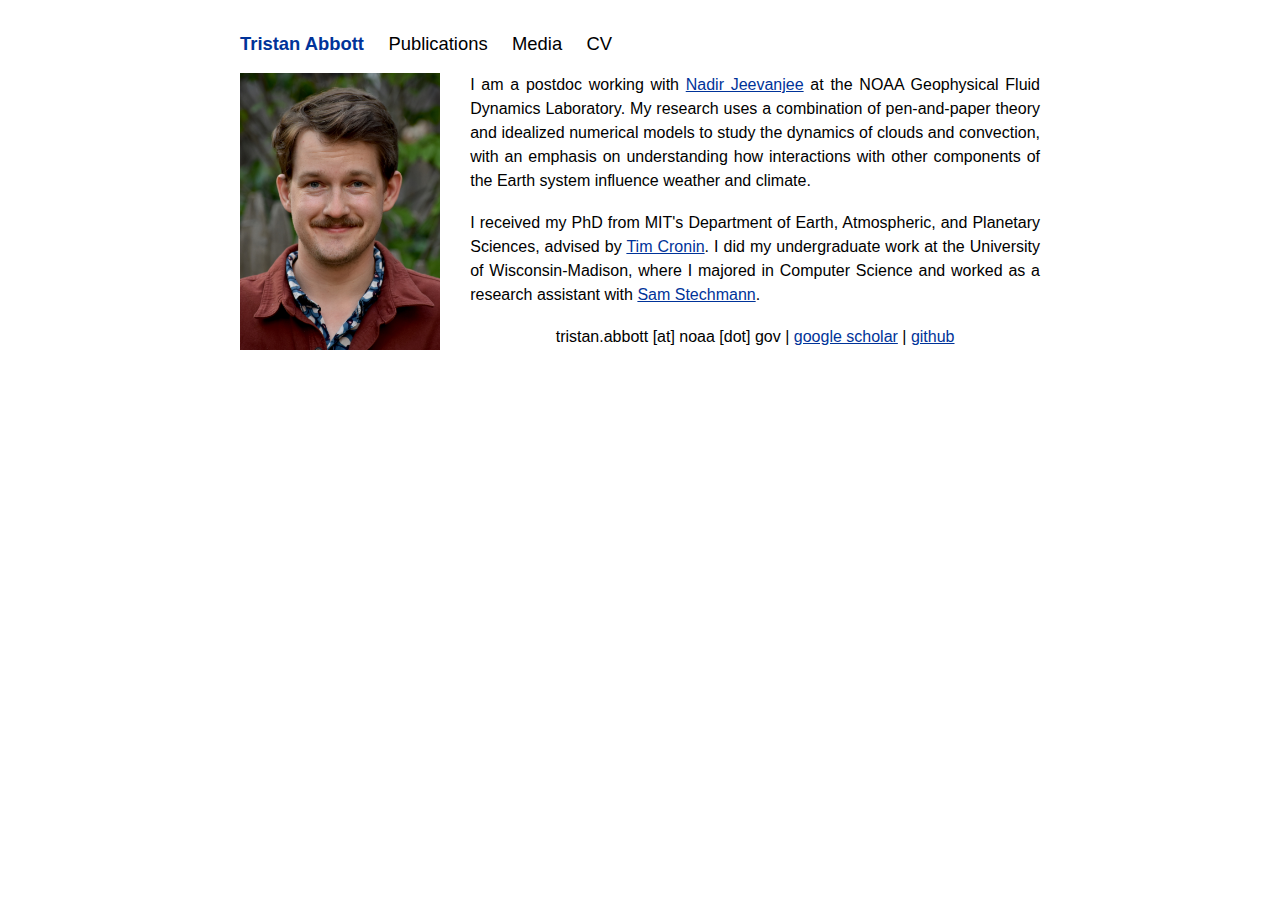
==== index.html @ 81cdb230 "rebuilding site Tue Sep  6 14:49:48 EDT 2022" ====
<!DOCTYPE html>
<html lang="en-us">
  <head>
	<meta name="generator" content="Hugo 0.102.3" />
    <meta charset="utf-8">
    <meta name="viewport" content="width=device-width, initial-scale=1">
    <title>Home | Tristan Abbott</title>
    <link rel="stylesheet" href="/css/style.css" />
    <link rel="stylesheet" href="/css/fonts.css" />
    
  </head>

  <body>
    <nav>
    <ul class="menu">
      
      <li><a href="/">Tristan Abbott</a></li>
      
      <li><a href="/publications/">Publications</a></li>
      
      <li><a href="/media/">Media</a></li>
      
      <li><a href="/doc/thabbott.pdf">CV</a></li>
      
    </ul>
    </nav>




<div style="display: flex">
<div style="float: left; margin-right: 30px; width: 26%">
<img src="/img/thabbott.jpg">
</div>
<div style="margin: auto; margin-top: 0; width: 74%">
<p style="margin-top: 0; text-align: justify">I am a postdoc working with <a href="http://nadirjeevanjee.com/">Nadir Jeevanjee</a> at the NOAA Geophysical Fluid Dynamics Laboratory. My research uses a combination of pen-and-paper theory and idealized numerical models to study the dynamics of clouds and convection, with an emphasis on understanding how interactions with other components of the Earth system influence weather and climate.</p>
<p style="text-align: justify">I received my PhD from MIT's Department of Earth, Atmospheric, and Planetary Sciences, advised by <a href="http://web.mit.edu/~twcronin/www/">Tim Cronin</a>. I did my undergraduate work at the University of Wisconsin-Madison, where I majored in Computer Science and worked as a research assistant with <a href="https://www.math.wisc.edu/~stechmann/">Sam Stechmann</a>.</p>
<p style="text-align: center">tristan.abbott [at] noaa [dot] gov | <a href="https://scholar.google.com/citations?user=gmW4GMQAAAAJ">google scholar</a> | <a href="https://github.com/thabbott">github</a></p>
</div>
</div>


<ul>
  
  
  
</ul>

  <footer>
  
  
  </footer>
  </body>
</html>
---- css/style.css ----
body {
  max-width: 800px;
  margin: auto;
  padding: 1em;
  line-height: 1.5em;
}

/* Defaults -- solves some issues with Chrome */
h1 {
  font-size: 2em;
  font-weight: bolder;
  margin: .67em 0;
}
p {
  margin: 1.12em 0;
}

/* shortcodes */
.captioned-video {
  margin: 1.12em 0;
}

/* header and footer areas */
.menu { padding: 0; }
.menu li { display: inline-block; font-size: 1.15em }
.menu { text-align: left }
.menu li:first-child a { 
  padding-left: 0;
  font-weight: bold;
  color: #003399
}
.menu a {
  text-decoration: none;
  padding: 10px;
  color: #000
}
a {
  color: #003399;
}
.article-meta {
  text-decoration: none;
  background: none;
  padding: 10px;
  border-radius: 5px;
}
.article-meta, footer { text-align: center; }
.title { font-size: 1.1em; }
footer a { text-decoration: none; }
hr {
  border-style: solid;
  color: #000;
}

/* code */
pre {
  border: 1px solid #ddd;
  box-shadow: 5px 5px 5px #eee;
  padding: 1em;
  overflow-x: auto;
}
code { background: #f9f9f9; }
pre code { background: none; }

/* misc elements */
img, iframe, video { max-width: 100%; }
blockquote {
  background: #f9f9f9;
  border-left: 5px solid #ccc;
  padding: 3px 1em 3px;
}

table {
  margin: auto;
  border-top: 1px solid #666;
  border-bottom: 1px solid #666;
}
table thead th { border-bottom: 1px solid #ddd; }
th, td { padding: 5px; }
thead, tfoot, tr:nth-child(even) { background: #eee; }

/* Rows and columns */
div.col {
    width: 30%;
    float: left;
    min-height: 1px;
}
div.row:after {
  content: "";
  display: table;
  clear: both;
}
---- css/fonts.css ----
body {
  font-family: Arial, sans-serif;
}
.captioned-video {
  font-size: 85%;
}
code {
  font-family: "Lucida Console", Monaco, monospace;
  font-size: 85%;
}
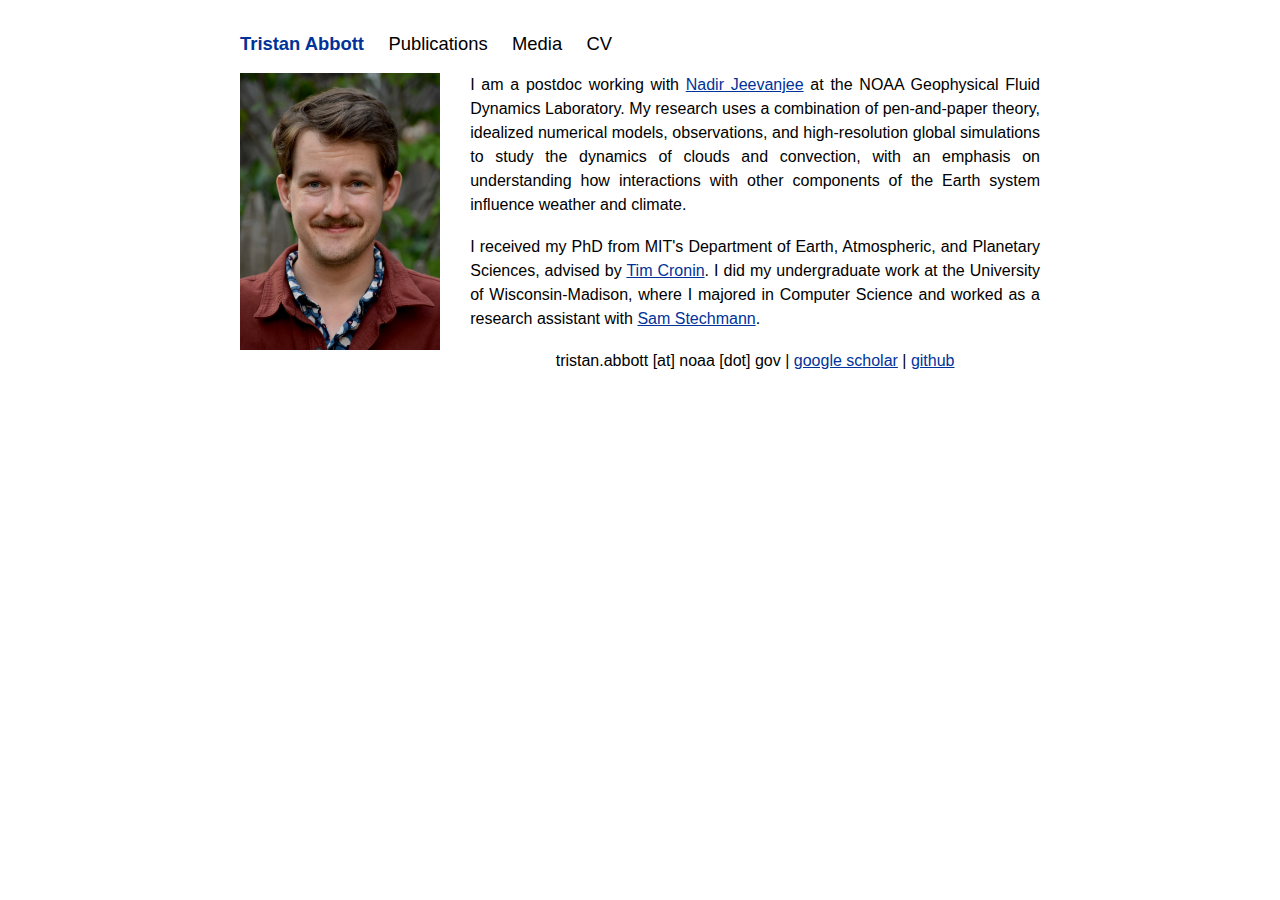
==== commit f7909f28: "rebuilding site Mon Mar 13 11:07:34 EDT 2023" ====
--- a/index.html
+++ b/index.html
@@ -26,25 +26,19 @@
     </nav>
 
 
-
-
+<main>
 <div style="display: flex">
 <div style="float: left; margin-right: 30px; width: 26%">
 <img src="/img/thabbott.jpg">
 </div>
 <div style="margin: auto; margin-top: 0; width: 74%">
-<p style="margin-top: 0; text-align: justify">I am a postdoc working with <a href="http://nadirjeevanjee.com/">Nadir Jeevanjee</a> at the NOAA Geophysical Fluid Dynamics Laboratory. My research uses a combination of pen-and-paper theory and idealized numerical models to study the dynamics of clouds and convection, with an emphasis on understanding how interactions with other components of the Earth system influence weather and climate.</p>
+<p style="margin-top: 0; text-align: justify">I am a postdoc working with <a href="http://nadirjeevanjee.com/">Nadir Jeevanjee</a> at the NOAA Geophysical Fluid Dynamics Laboratory. My research uses a combination of pen-and-paper theory, idealized numerical models, observations, and high-resolution global simulations to study the dynamics of clouds and convection, with an emphasis on understanding how interactions with other components of the Earth system influence weather and climate.</p>
 <p style="text-align: justify">I received my PhD from MIT's Department of Earth, Atmospheric, and Planetary Sciences, advised by <a href="http://web.mit.edu/~twcronin/www/">Tim Cronin</a>. I did my undergraduate work at the University of Wisconsin-Madison, where I majored in Computer Science and worked as a research assistant with <a href="https://www.math.wisc.edu/~stechmann/">Sam Stechmann</a>.</p>
 <p style="text-align: center">tristan.abbott [at] noaa [dot] gov | <a href="https://scholar.google.com/citations?user=gmW4GMQAAAAJ">google scholar</a> | <a href="https://github.com/thabbott">github</a></p>
 </div>
 </div>
 
-
-<ul>
-  
-  
-  
-</ul>
+</main>
 
   <footer>
   
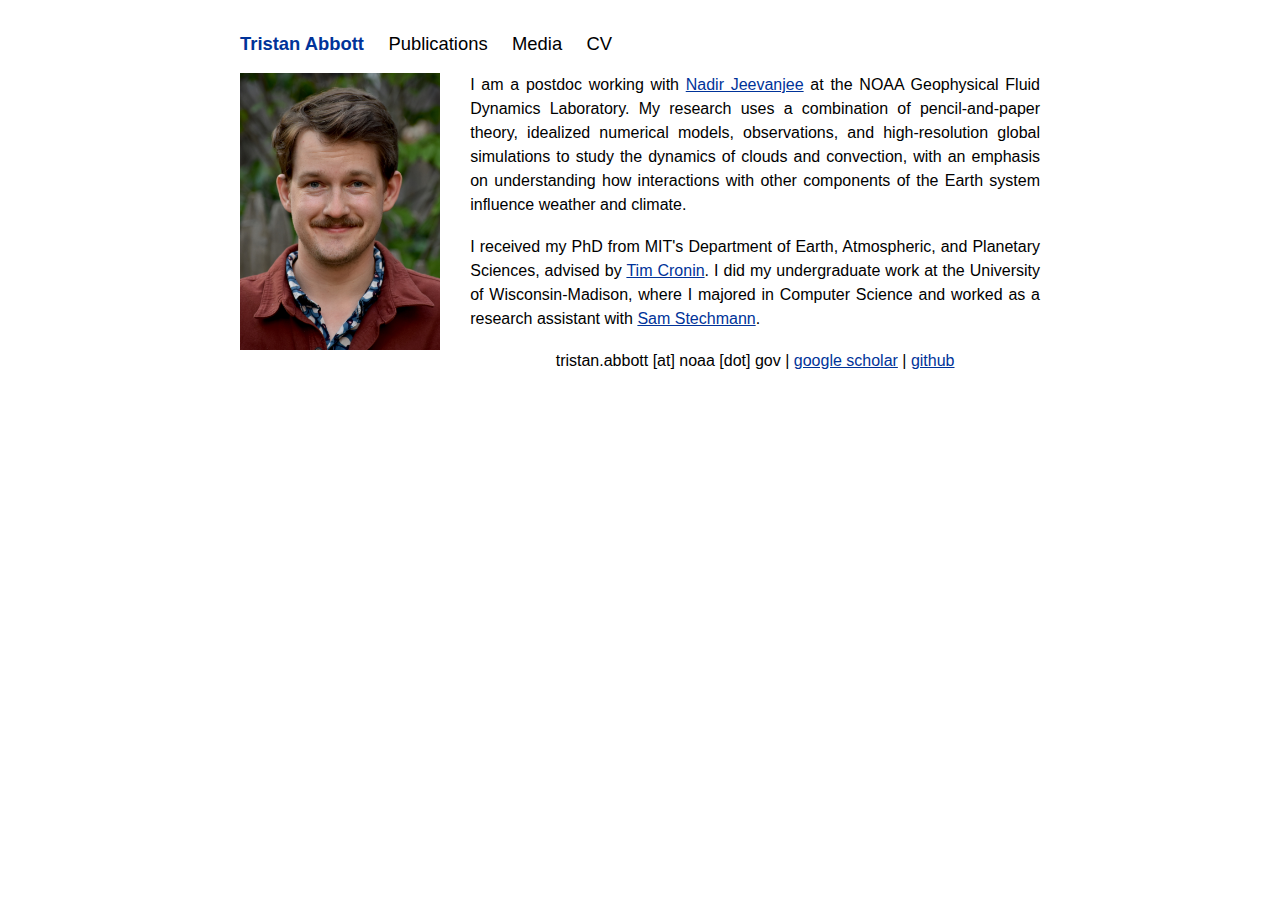
==== commit 9c597551: "rebuilding site Mon Mar 13 11:09:52 EDT 2023" ====
--- a/index.html
+++ b/index.html
@@ -32,7 +32,7 @@
 <img src="/img/thabbott.jpg">
 </div>
 <div style="margin: auto; margin-top: 0; width: 74%">
-<p style="margin-top: 0; text-align: justify">I am a postdoc working with <a href="http://nadirjeevanjee.com/">Nadir Jeevanjee</a> at the NOAA Geophysical Fluid Dynamics Laboratory. My research uses a combination of pen-and-paper theory, idealized numerical models, observations, and high-resolution global simulations to study the dynamics of clouds and convection, with an emphasis on understanding how interactions with other components of the Earth system influence weather and climate.</p>
+<p style="margin-top: 0; text-align: justify">I am a postdoc working with <a href="http://nadirjeevanjee.com/">Nadir Jeevanjee</a> at the NOAA Geophysical Fluid Dynamics Laboratory. My research uses a combination of pencil-and-paper theory, idealized numerical models, observations, and high-resolution global simulations to study the dynamics of clouds and convection, with an emphasis on understanding how interactions with other components of the Earth system influence weather and climate.</p>
 <p style="text-align: justify">I received my PhD from MIT's Department of Earth, Atmospheric, and Planetary Sciences, advised by <a href="http://web.mit.edu/~twcronin/www/">Tim Cronin</a>. I did my undergraduate work at the University of Wisconsin-Madison, where I majored in Computer Science and worked as a research assistant with <a href="https://www.math.wisc.edu/~stechmann/">Sam Stechmann</a>.</p>
 <p style="text-align: center">tristan.abbott [at] noaa [dot] gov | <a href="https://scholar.google.com/citations?user=gmW4GMQAAAAJ">google scholar</a> | <a href="https://github.com/thabbott">github</a></p>
 </div>
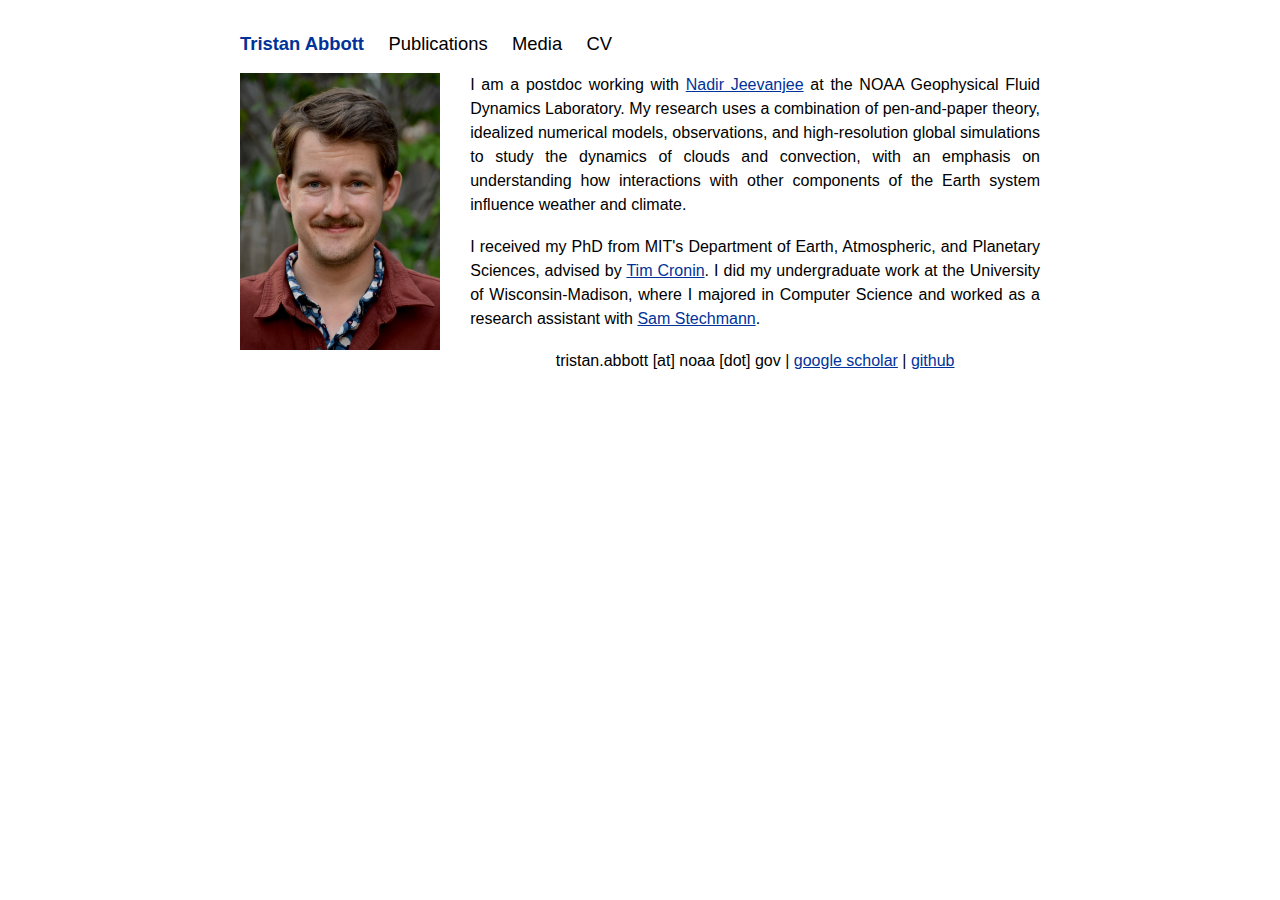
==== commit 0ef7d506: "rebuilding site Mon Mar 13 11:10:11 EDT 2023" ====
--- a/index.html
+++ b/index.html
@@ -32,7 +32,7 @@
 <img src="/img/thabbott.jpg">
 </div>
 <div style="margin: auto; margin-top: 0; width: 74%">
-<p style="margin-top: 0; text-align: justify">I am a postdoc working with <a href="http://nadirjeevanjee.com/">Nadir Jeevanjee</a> at the NOAA Geophysical Fluid Dynamics Laboratory. My research uses a combination of pencil-and-paper theory, idealized numerical models, observations, and high-resolution global simulations to study the dynamics of clouds and convection, with an emphasis on understanding how interactions with other components of the Earth system influence weather and climate.</p>
+<p style="margin-top: 0; text-align: justify">I am a postdoc working with <a href="http://nadirjeevanjee.com/">Nadir Jeevanjee</a> at the NOAA Geophysical Fluid Dynamics Laboratory. My research uses a combination of pen-and-paper theory, idealized numerical models, observations, and high-resolution global simulations to study the dynamics of clouds and convection, with an emphasis on understanding how interactions with other components of the Earth system influence weather and climate.</p>
 <p style="text-align: justify">I received my PhD from MIT's Department of Earth, Atmospheric, and Planetary Sciences, advised by <a href="http://web.mit.edu/~twcronin/www/">Tim Cronin</a>. I did my undergraduate work at the University of Wisconsin-Madison, where I majored in Computer Science and worked as a research assistant with <a href="https://www.math.wisc.edu/~stechmann/">Sam Stechmann</a>.</p>
 <p style="text-align: center">tristan.abbott [at] noaa [dot] gov | <a href="https://scholar.google.com/citations?user=gmW4GMQAAAAJ">google scholar</a> | <a href="https://github.com/thabbott">github</a></p>
 </div>
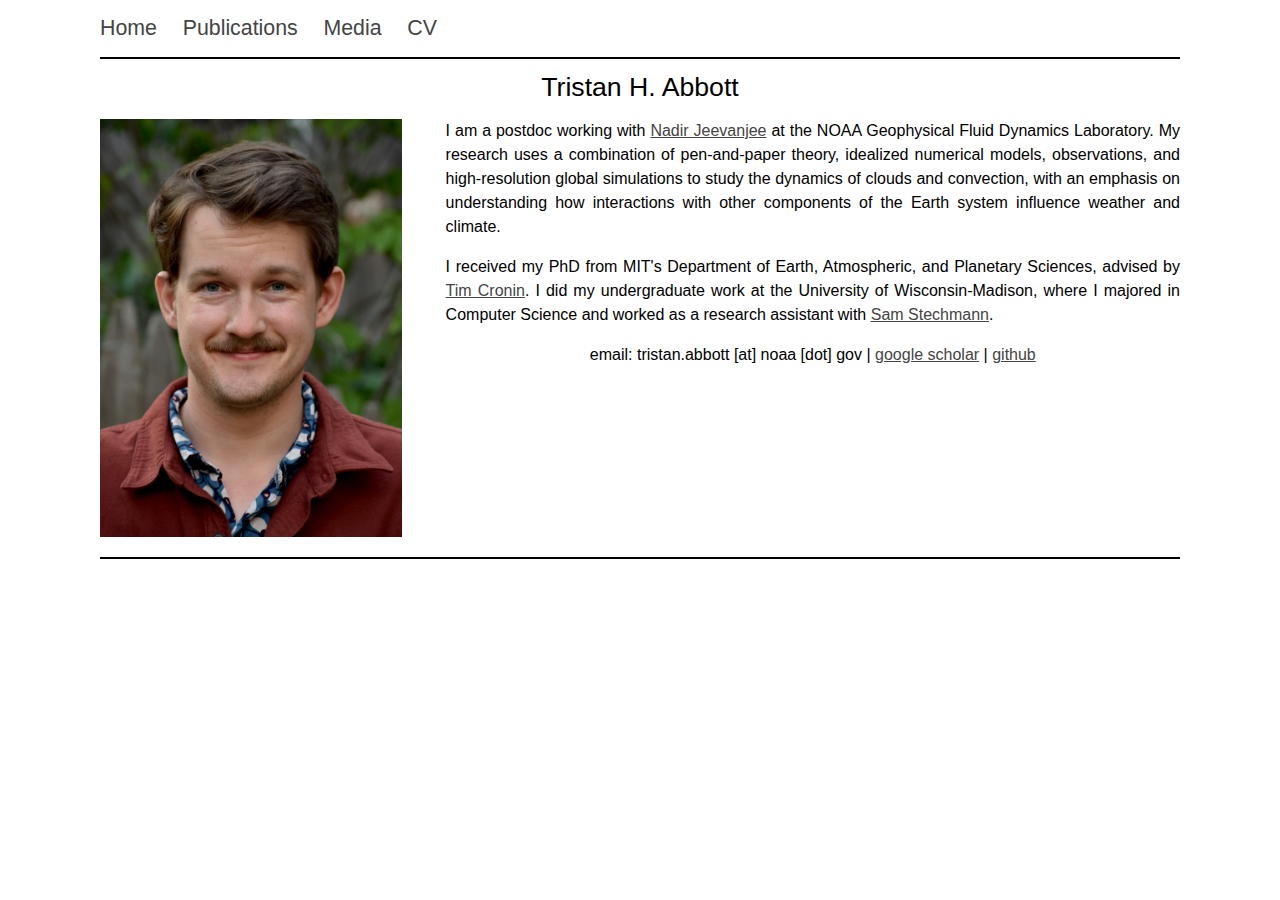
==== commit 1fb1046b: "Inital commit" ====
--- a/index.html
+++ b/index.html
@@ -1,49 +1,53 @@
 <!DOCTYPE html>
-<html lang="en-us">
-  <head>
-	<meta name="generator" content="Hugo 0.102.3" />
-    <meta charset="utf-8">
-    <meta name="viewport" content="width=device-width, initial-scale=1">
-    <title>Home | Tristan Abbott</title>
-    <link rel="stylesheet" href="/css/style.css" />
-    <link rel="stylesheet" href="/css/fonts.css" />
-    
-  </head>
 
-  <body>
-    <nav>
-    <ul class="menu">
-      
-      <li><a href="/">Tristan Abbott</a></li>
-      
-      <li><a href="/publications/">Publications</a></li>
-      
-      <li><a href="/media/">Media</a></li>
-      
-      <li><a href="/doc/thabbott.pdf">CV</a></li>
-      
-    </ul>
-    </nav>
+<html>
+<base target="_blank">
 
+<head>
+  <title>Tristan H. Abbott</title>
+  <link rel="stylesheet" href="style.css">
+</head>
 
-<main>
-<div style="display: flex">
-<div style="float: left; margin-right: 30px; width: 26%">
-<img src="/img/thabbott.jpg">
-</div>
-<div style="margin: auto; margin-top: 0; width: 74%">
-<p style="margin-top: 0; text-align: justify">I am a postdoc working with <a href="http://nadirjeevanjee.com/">Nadir Jeevanjee</a> at the NOAA Geophysical Fluid Dynamics Laboratory. My research uses a combination of pen-and-paper theory, idealized numerical models, observations, and high-resolution global simulations to study the dynamics of clouds and convection, with an emphasis on understanding how interactions with other components of the Earth system influence weather and climate.</p>
-<p style="text-align: justify">I received my PhD from MIT's Department of Earth, Atmospheric, and Planetary Sciences, advised by <a href="http://web.mit.edu/~twcronin/www/">Tim Cronin</a>. I did my undergraduate work at the University of Wisconsin-Madison, where I majored in Computer Science and worked as a research assistant with <a href="https://www.math.wisc.edu/~stechmann/">Sam Stechmann</a>.</p>
-<p style="text-align: center">tristan.abbott [at] noaa [dot] gov | <a href="https://scholar.google.com/citations?user=gmW4GMQAAAAJ">google scholar</a> | <a href="https://github.com/thabbott">github</a></p>
-</div>
-</div>
+<body><div class="body-container">
 
-</main>
+    <ul style="padding-left: 0">
+      <li><a class="menu" href="index.html" target="_self">Home</a></li>
+      <li><a class="menu" href="publications.html" target="_self">Publications</a></li>
+      <li><a class="menu" href="media.html" target="_self">Media</a></li>
+      <li><a class="menu" href="thabbott.pdf" target="_self">CV</a></li>
+    </ul> 
 
-  <footer>
-  
-  
-  </footer>
-  </body>
+   <div class="bar" > </div>
+
+  <p style="color:black; text-align:center;">
+    <span  style="font-size:20pt;" > Tristan H. Abbott <br>
+  </p>
+
+  <div id="bio" style="margin-bottom: 1em">
+  <div style="width: 28%; float: left">
+    <img src="thabbott.jpg" width="100%" alt="Headshot"  >
+  </div>
+
+  <div style="width: 68%; float: right">
+
+    <p style="margin-top: 0; text-align: justify">
+    I am a postdoc working with <a href="http://nadirjeevanjee.com/">Nadir Jeevanjee</a> at the NOAA Geophysical Fluid Dynamics Laboratory. My research uses a combination of pen-and-paper theory, idealized numerical models, observations, and high-resolution global simulations to study the dynamics of clouds and convection, with an emphasis on understanding how interactions with other components of the Earth system influence weather and climate.
+    </p>
+
+    <p style="text-align: justify">
+    I received my PhD from MIT's Department of Earth, Atmospheric, and Planetary Sciences, advised by <a href="http://web.mit.edu/~twcronin/www/">Tim Cronin</a>. I did my undergraduate work at the University of Wisconsin-Madison, where I majored in Computer Science and worked as a research assistant with <a href="https://www.math.wisc.edu/~stechmann/">Sam Stechmann</a>.
+    </p>
+
+    <p style="text-align: center">
+    email: tristan.abbott [at] noaa [dot] gov | <a href="https://scholar.google.com/citations?user=gmW4GMQAAAAJ">google scholar</a> | <a href="https://github.com/thabbott">github</a>
+    </p>
+
+  </div>
+  <div style="clear: both"></div>
+  </div>
+
+  <div class="bar"> </div>
+	
+</div></body>
+
 </html>
-
--- a/style.css
+++ b/style.css
@@ -0,0 +1,53 @@
+.body-container {
+    max-width: 1080px;
+    margin: 0 auto;
+    display: block;
+}
+
+body {
+    font-family: arial, helvetica, sans-serif;
+    font-size: 12pt;
+    color: black;
+    background-color: white;
+    margin: 0 20px;
+    padding: 0;
+}
+
+#navbar { 
+    background: white; 
+    max-width: 1080px;
+    margin: 0 auto; 
+    text-align: left
+}
+
+div.bar {
+    width: 100%; 
+    height: 2px; 
+    background: black;
+    clear: both;
+}
+
+a {
+    color: #444;
+}
+a:hover {
+    color: black;
+}
+a.menu {
+    text-decoration: none;
+    font-size: 16pt;
+    padding-right: 1em;
+}
+
+p { 
+    line-height: 1.5em;
+}
+
+ul {
+    text-align: left; 
+}
+li { 
+    display: inline; 
+}
+
+
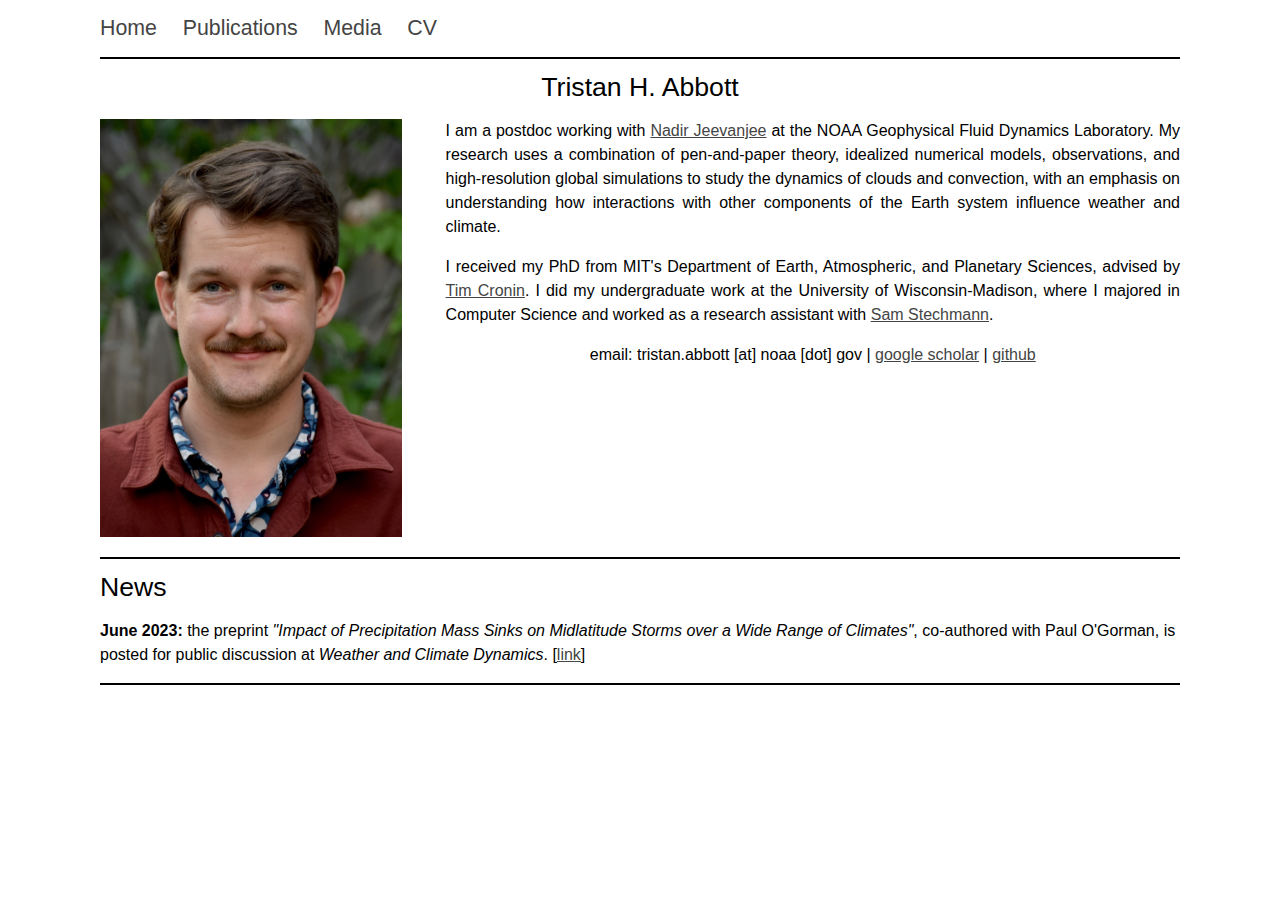
==== commit c259ff8b: "Add news item" ====
--- a/index.html
+++ b/index.html
@@ -47,6 +47,16 @@
   </div>
 
   <div class="bar"> </div>
+  
+  <p style="color:black; text-align:left;">
+    <span  style="font-size:20pt;" > News <br>
+  </p>
+
+        <p><strong>June 2023:</strong> the preprint <i>"Impact of Precipitation Mass Sinks on Midlatitude Storms over a Wide Range of Climates"</i>, co-authored with Paul O'Gorman, is posted for public discussion at <i>Weather and Climate Dynamics</i>. [<a href="https://egusphere.copernicus.org/preprints/2023/egusphere-2023-1080/">link</a>]</p>
+  
+  <div class="bar"> </div>
+
+
 	
 </div></body>
 
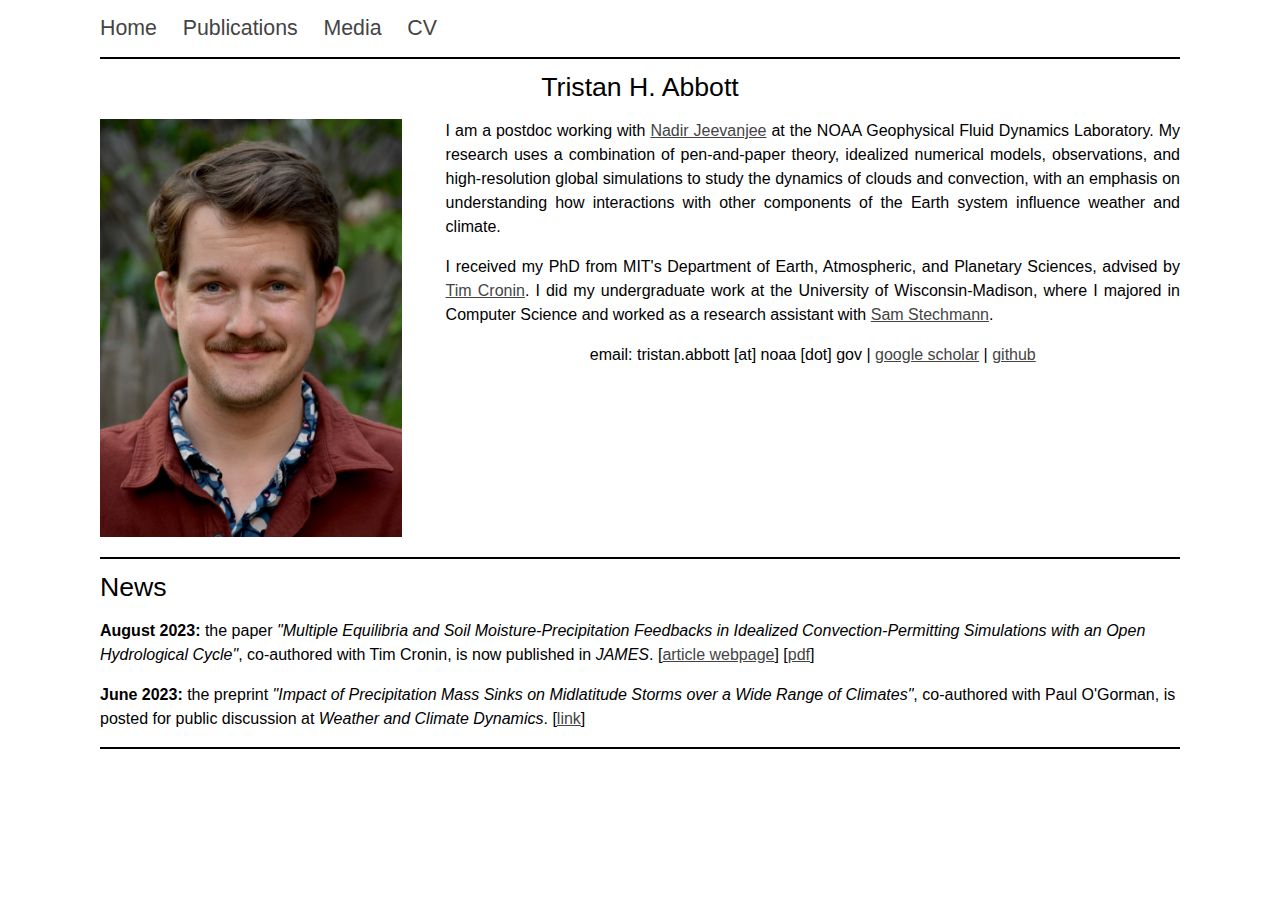
==== commit e6650f6c: "Updating website" ====
--- a/index.html
+++ b/index.html
@@ -51,8 +51,10 @@
   <p style="color:black; text-align:left;">
     <span  style="font-size:20pt;" > News <br>
   </p>
+  
+      <p><strong>August 2023:</strong> the paper <i>"Multiple Equilibria and Soil Moisture-Precipitation Feedbacks in Idealized Convection-Permitting Simulations with an Open Hydrological Cycle"</i>, co-authored with Tim Cronin, is now published in <i>JAMES</i>. [<a href="https://agupubs.onlinelibrary.wiley.com/doi/full/10.1029/2023MS003719">article webpage</a>] [<a href="abbott2023multiple.pdf">pdf</a>]</p>
 
-        <p><strong>June 2023:</strong> the preprint <i>"Impact of Precipitation Mass Sinks on Midlatitude Storms over a Wide Range of Climates"</i>, co-authored with Paul O'Gorman, is posted for public discussion at <i>Weather and Climate Dynamics</i>. [<a href="https://egusphere.copernicus.org/preprints/2023/egusphere-2023-1080/">link</a>]</p>
+  <p><strong>June 2023:</strong> the preprint <i>"Impact of Precipitation Mass Sinks on Midlatitude Storms over a Wide Range of Climates"</i>, co-authored with Paul O'Gorman, is posted for public discussion at <i>Weather and Climate Dynamics</i>. [<a href="https://egusphere.copernicus.org/preprints/2023/egusphere-2023-1080/">link</a>]</p>
   
   <div class="bar"> </div>
 
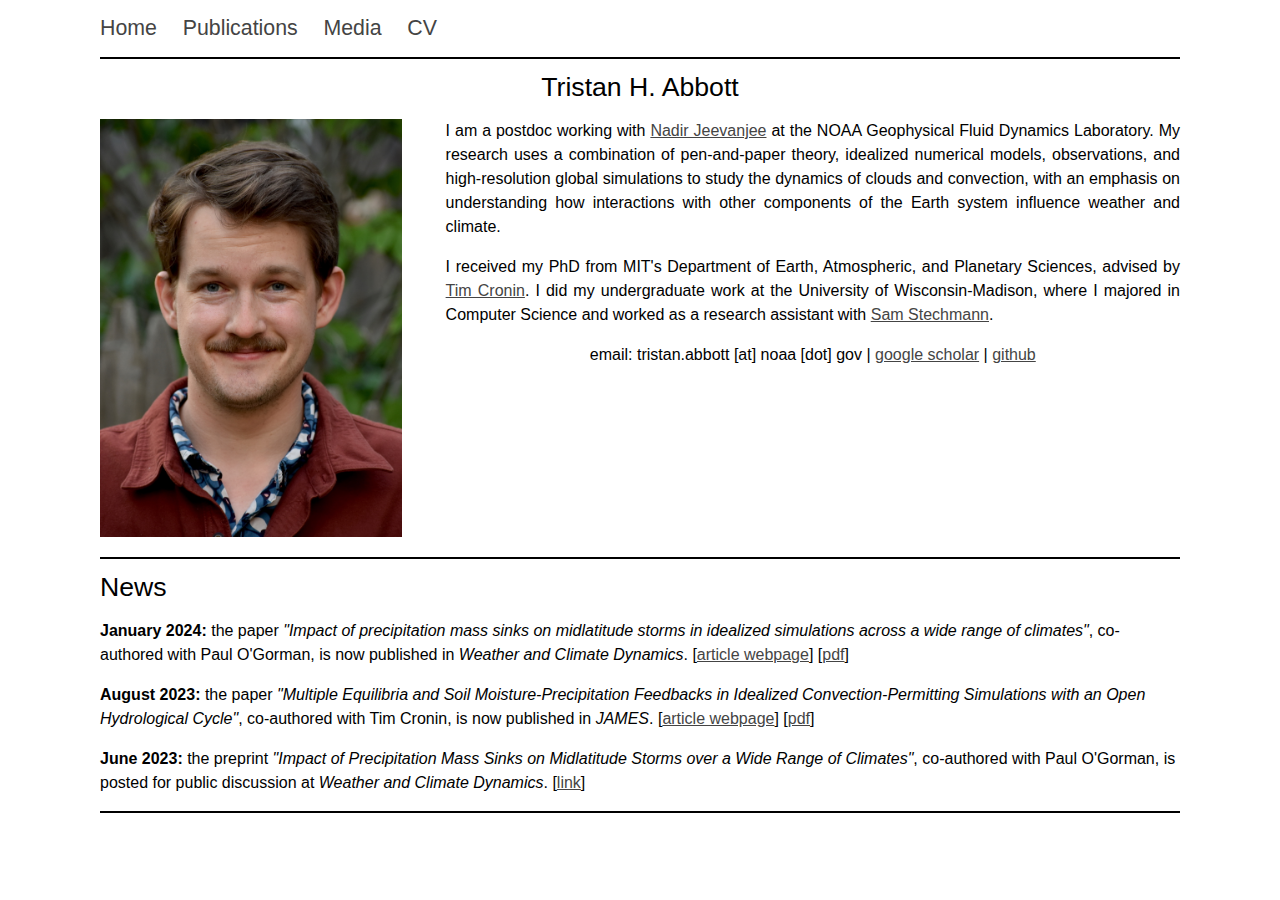
==== commit 7d194d9c: "published abbott2024impact" ====
--- a/index.html
+++ b/index.html
@@ -51,14 +51,14 @@
   <p style="color:black; text-align:left;">
     <span  style="font-size:20pt;" > News <br>
   </p>
+      
+      <p><strong>January 2024:</strong> the paper <i>"Impact of precipitation mass sinks on midlatitude storms in idealized simulations across a wide range of climates"</i>, co-authored with Paul O'Gorman, is now published in <i>Weather and Climate Dynamics</i>. [<a href="https://wcd.copernicus.org/articles/5/17/2024">article webpage</a>] [<a href="abbott2024impact.pdf">pdf</a>]</p>
   
       <p><strong>August 2023:</strong> the paper <i>"Multiple Equilibria and Soil Moisture-Precipitation Feedbacks in Idealized Convection-Permitting Simulations with an Open Hydrological Cycle"</i>, co-authored with Tim Cronin, is now published in <i>JAMES</i>. [<a href="https://agupubs.onlinelibrary.wiley.com/doi/full/10.1029/2023MS003719">article webpage</a>] [<a href="abbott2023multiple.pdf">pdf</a>]</p>
 
   <p><strong>June 2023:</strong> the preprint <i>"Impact of Precipitation Mass Sinks on Midlatitude Storms over a Wide Range of Climates"</i>, co-authored with Paul O'Gorman, is posted for public discussion at <i>Weather and Climate Dynamics</i>. [<a href="https://egusphere.copernicus.org/preprints/2023/egusphere-2023-1080/">link</a>]</p>
   
   <div class="bar"> </div>
-
-
 	
 </div></body>
 
